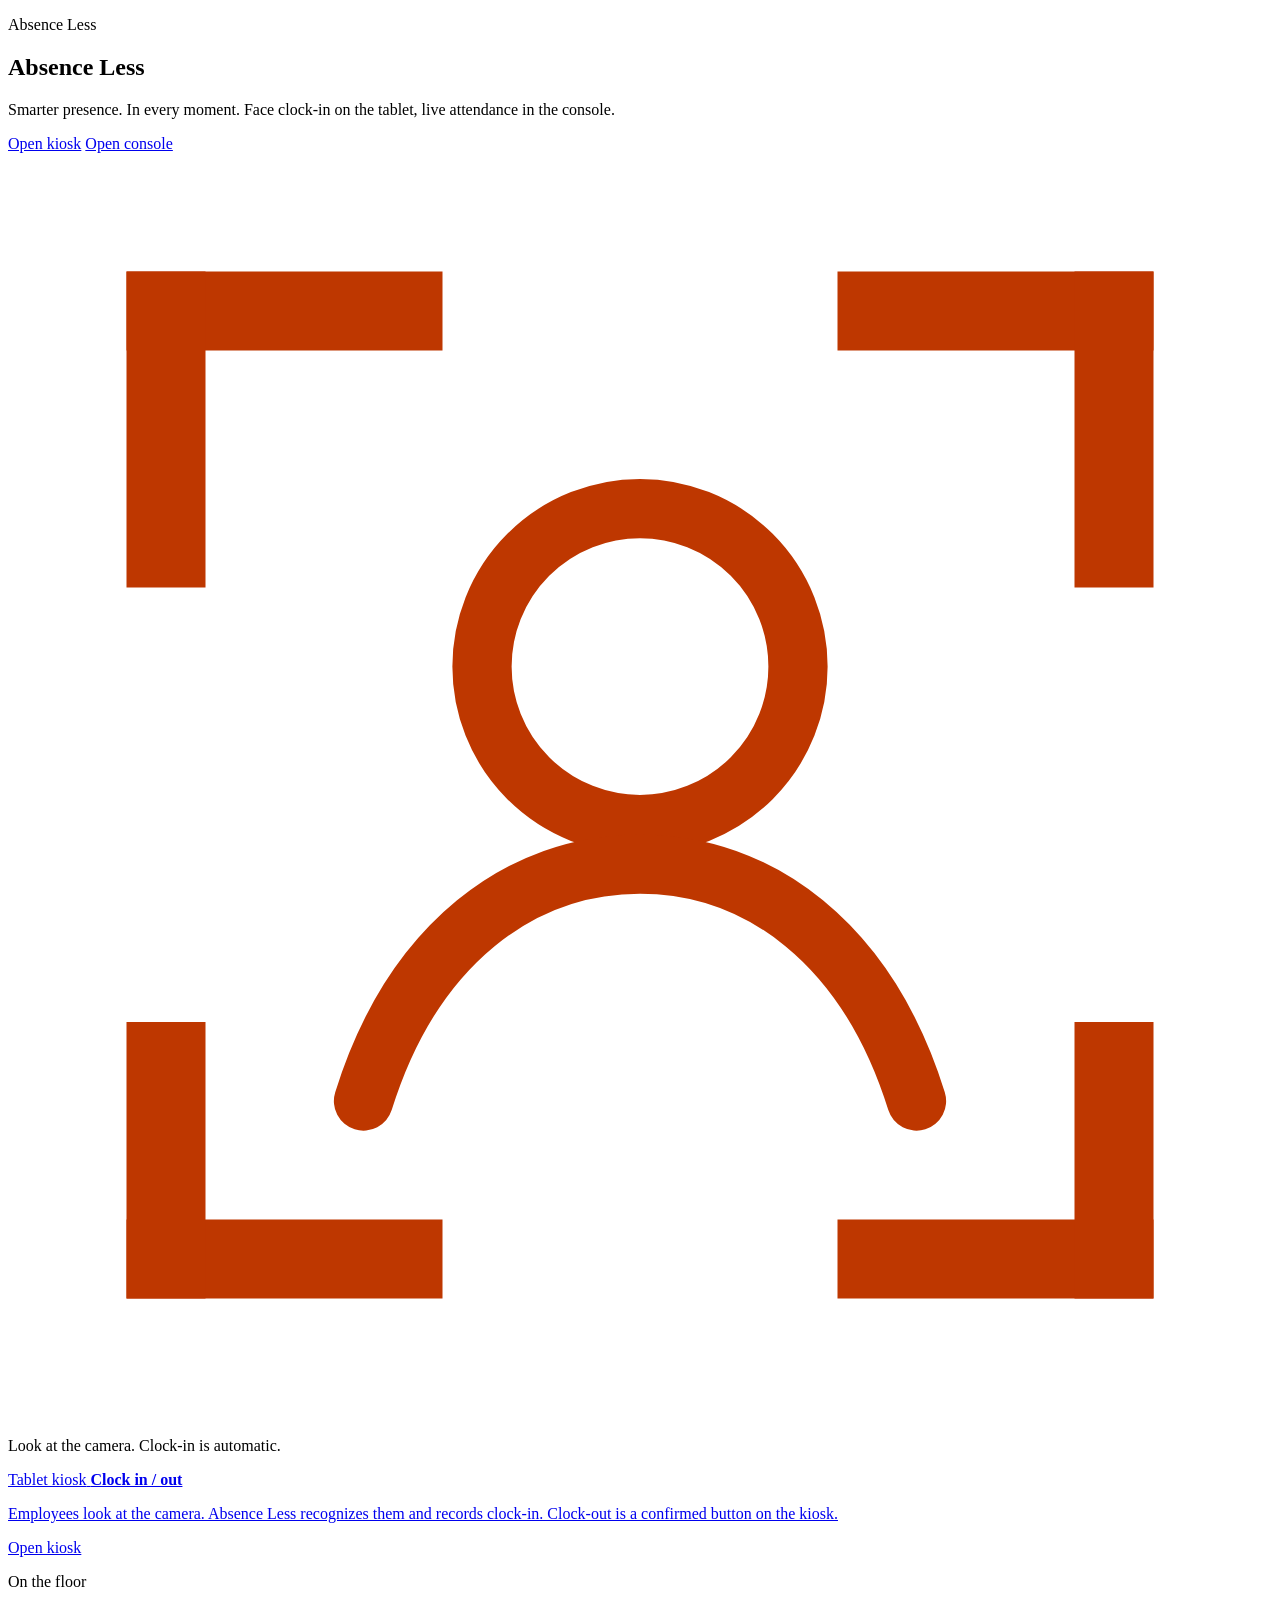
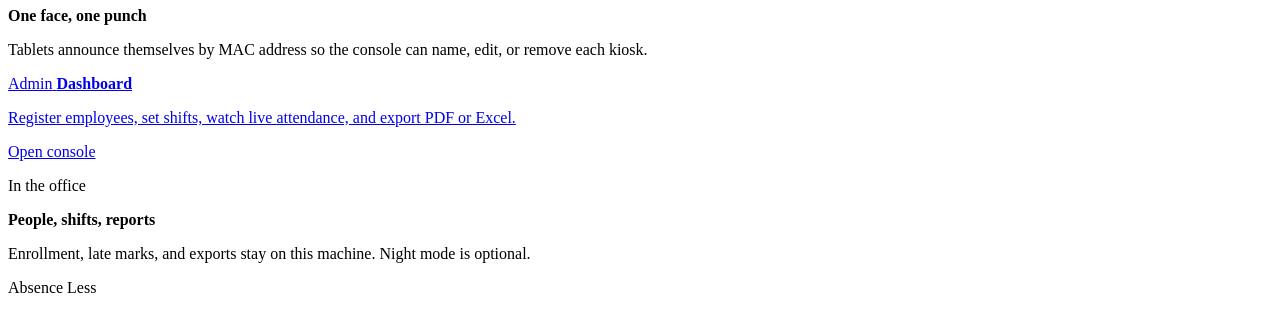
==== web/index.html @ 866b870f "Ship Absence Less as the web attendance console with exports and LAN admin. Co-authored-by: Cursor <" ====
<!DOCTYPE html>
<html lang="en">
<head>
  <meta charset="UTF-8" />
  <meta name="viewport" content="width=device-width, initial-scale=1, viewport-fit=cover" />
  <title>Absence Less</title>
  <link rel="icon" href="/assets/absence-mark.svg" type="image/svg+xml" />
  <link rel="preconnect" href="https://fonts.googleapis.com" />
  <link rel="preconnect" href="https://fonts.gstatic.com" crossorigin />
  <link href="https://fonts.googleapis.com/css2?family=Inter:wght@400;500;600&family=JetBrains+Mono:wght@400;500&display=swap" rel="stylesheet" />
  <link rel="stylesheet" href="/static/css/style.css?v=46" />
  <script>
    (function () {
      try {
        if (localStorage.getItem("access_pass_night") === "1") document.documentElement.classList.add("night");
      } catch (e) {}
    })();
  </script>
</head>
<body class="landing-body">
  <div class="landing">
    <section class="landing-hero">
      <div class="landing-copy">
        <p class="eyebrow">Absence Less</p>
        <h1 class="brand-name">Absence <span>Less</span></h1>
        <p class="landing-kicker">Smarter presence. In every moment. Face clock-in on the tablet, live attendance in the console.</p>
        <div class="landing-cta">
          <a class="primary link-btn" href="/kiosk">Open kiosk</a>
          <a class="ghost link-btn" href="/admin">Open console</a>
        </div>
      </div>
      <div class="landing-visual">
        <img class="landing-logo" src="/assets/absence-mark.svg" alt="" />
        <p class="landing-visual-cap">Look at the camera. Clock-in is automatic.</p>
      </div>
    </section>
    <section class="landing-feature">
      <a class="landing-feature-copy" href="/kiosk">
        <span class="eyebrow">Tablet kiosk</span>
        <strong>Clock in / out</strong>
        <p>Employees look at the camera. Absence Less recognizes them and records clock-in. Clock-out is a confirmed button on the kiosk.</p>
        <span class="go">Open kiosk</span>
      </a>
      <div class="landing-feature-panel">
        <p class="eyebrow">On the floor</p>
        <strong>One face, one punch</strong>
        <p>Tablets announce themselves by MAC address so the console can name, edit, or remove each kiosk.</p>
      </div>
    </section>
    <section class="landing-feature is-flip">
      <a class="landing-feature-copy" href="/admin">
        <span class="eyebrow">Admin</span>
        <strong>Dashboard</strong>
        <p>Register employees, set shifts, watch live attendance, and export PDF or Excel.</p>
        <span class="go">Open console</span>
      </a>
      <div class="landing-feature-panel">
        <p class="eyebrow">In the office</p>
        <strong>People, shifts, reports</strong>
        <p>Enrollment, late marks, and exports stay on this machine. Night mode is optional.</p>
      </div>
    </section>
    <p class="landing-foot">Absence Less</p>
  </div>
</body>
</html>
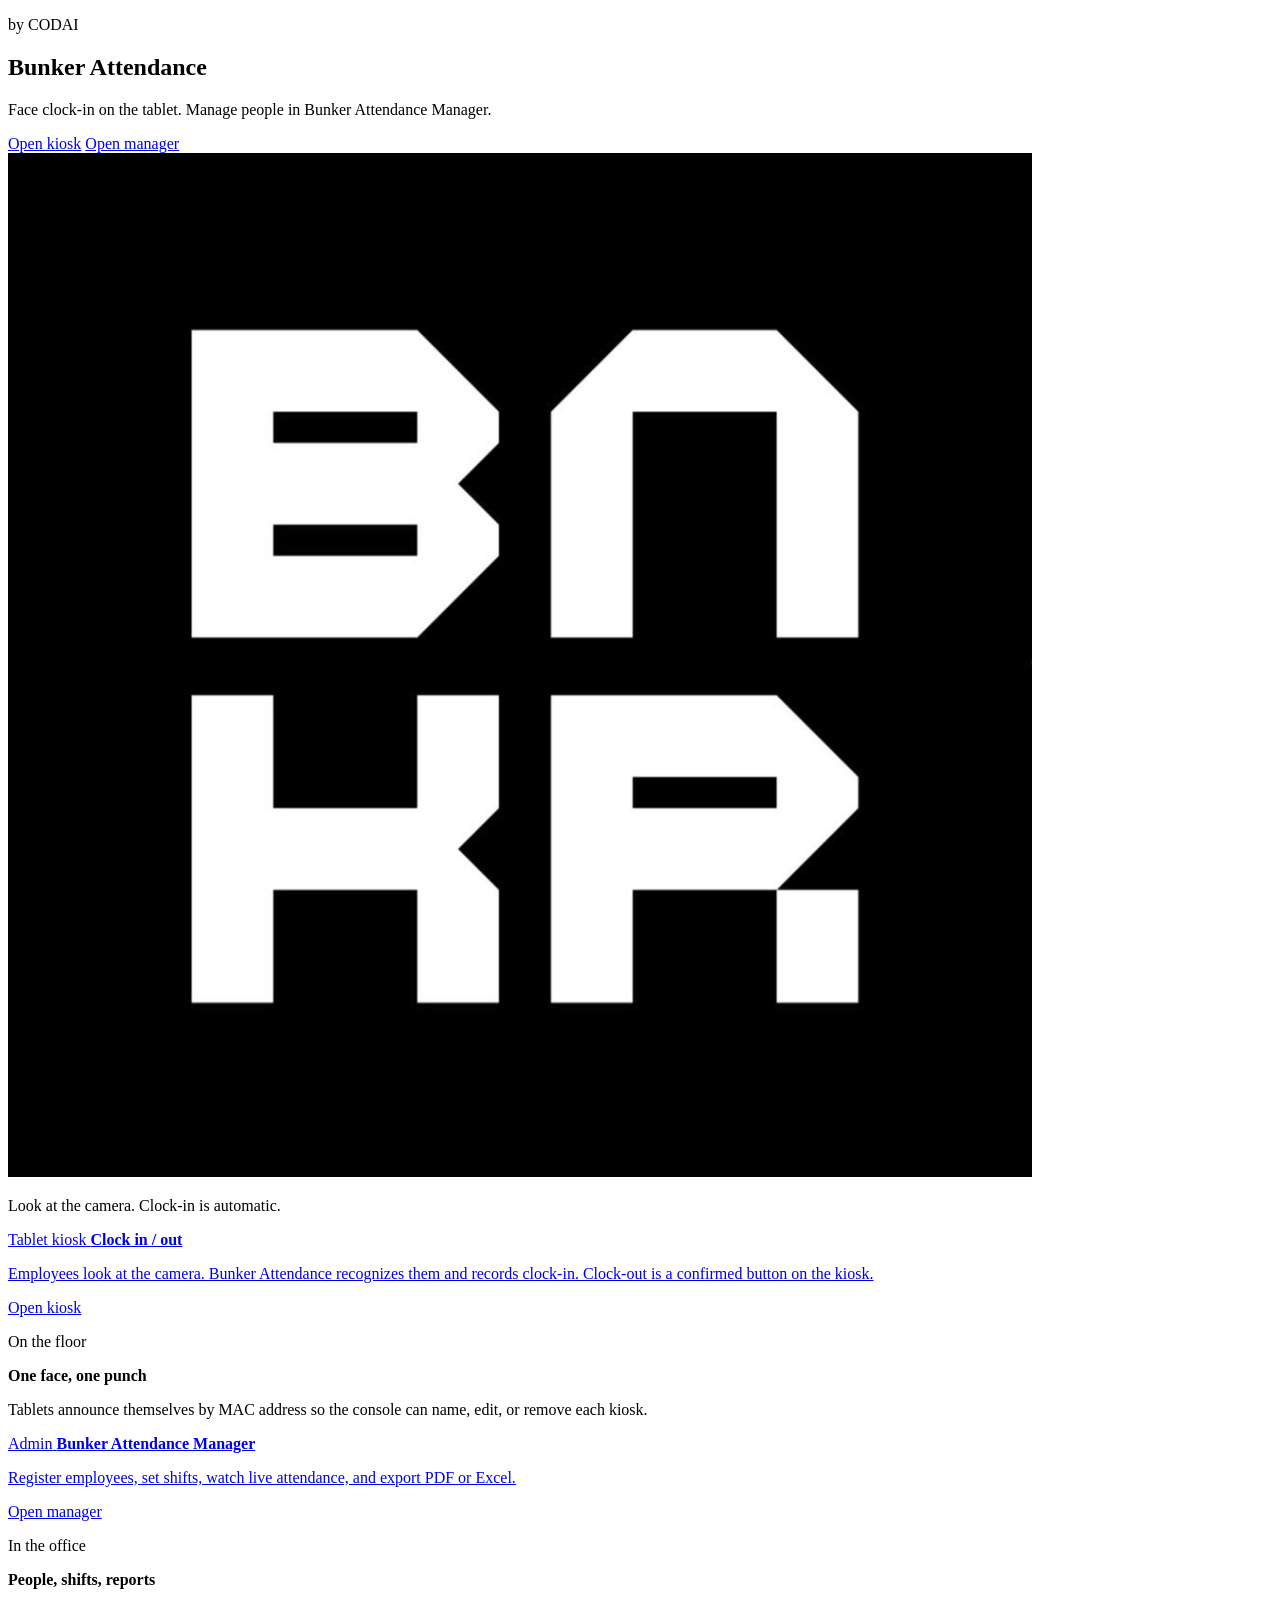
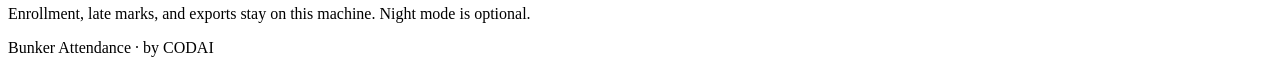
==== commit 079a1898: "Add month pay rules, part-time schedules, and a team leader limited to absence and day off. Co-autho" ====
--- a/web/index.html
+++ b/web/index.html
@@ -3,12 +3,12 @@
 <head>
   <meta charset="UTF-8" />
   <meta name="viewport" content="width=device-width, initial-scale=1, viewport-fit=cover" />
-  <title>Absence Less</title>
-  <link rel="icon" href="/assets/absence-mark.svg" type="image/svg+xml" />
+  <title>Bunker Attendance</title>
+  <link rel="icon" href="/assets/bnkr-mark.jpg" type="image/jpeg" />
   <link rel="preconnect" href="https://fonts.googleapis.com" />
   <link rel="preconnect" href="https://fonts.gstatic.com" crossorigin />
   <link href="https://fonts.googleapis.com/css2?family=Inter:wght@400;500;600&family=JetBrains+Mono:wght@400;500&display=swap" rel="stylesheet" />
-  <link rel="stylesheet" href="/static/css/style.css?v=46" />
+  <link rel="stylesheet" href="/static/css/style.css?v=53" />
   <script>
     (function () {
       try {
@@ -21,16 +21,16 @@
   <div class="landing">
     <section class="landing-hero">
       <div class="landing-copy">
-        <p class="eyebrow">Absence Less</p>
-        <h1 class="brand-name">Absence <span>Less</span></h1>
-        <p class="landing-kicker">Smarter presence. In every moment. Face clock-in on the tablet, live attendance in the console.</p>
+        <p class="eyebrow">by CODAI</p>
+        <h1 class="brand-name">Bunker Attendance</h1>
+        <p class="landing-kicker">Face clock-in on the tablet. Manage people in Bunker Attendance Manager.</p>
         <div class="landing-cta">
           <a class="primary link-btn" href="/kiosk">Open kiosk</a>
-          <a class="ghost link-btn" href="/admin">Open console</a>
+          <a class="ghost link-btn" href="/admin">Open manager</a>
         </div>
       </div>
       <div class="landing-visual">
-        <img class="landing-logo" src="/assets/absence-mark.svg" alt="" />
+        <img class="landing-logo" src="/assets/bnkr-mark.jpg" alt="BNKR" />
         <p class="landing-visual-cap">Look at the camera. Clock-in is automatic.</p>
       </div>
     </section>
@@ -38,7 +38,7 @@
       <a class="landing-feature-copy" href="/kiosk">
         <span class="eyebrow">Tablet kiosk</span>
         <strong>Clock in / out</strong>
-        <p>Employees look at the camera. Absence Less recognizes them and records clock-in. Clock-out is a confirmed button on the kiosk.</p>
+        <p>Employees look at the camera. Bunker Attendance recognizes them and records clock-in. Clock-out is a confirmed button on the kiosk.</p>
         <span class="go">Open kiosk</span>
       </a>
       <div class="landing-feature-panel">
@@ -50,9 +50,9 @@
     <section class="landing-feature is-flip">
       <a class="landing-feature-copy" href="/admin">
         <span class="eyebrow">Admin</span>
-        <strong>Dashboard</strong>
+        <strong>Bunker Attendance Manager</strong>
         <p>Register employees, set shifts, watch live attendance, and export PDF or Excel.</p>
-        <span class="go">Open console</span>
+        <span class="go">Open manager</span>
       </a>
       <div class="landing-feature-panel">
         <p class="eyebrow">In the office</p>
@@ -60,7 +60,7 @@
         <p>Enrollment, late marks, and exports stay on this machine. Night mode is optional.</p>
       </div>
     </section>
-    <p class="landing-foot">Absence Less</p>
+    <p class="landing-foot">Bunker Attendance · by CODAI</p>
   </div>
 </body>
 </html>
